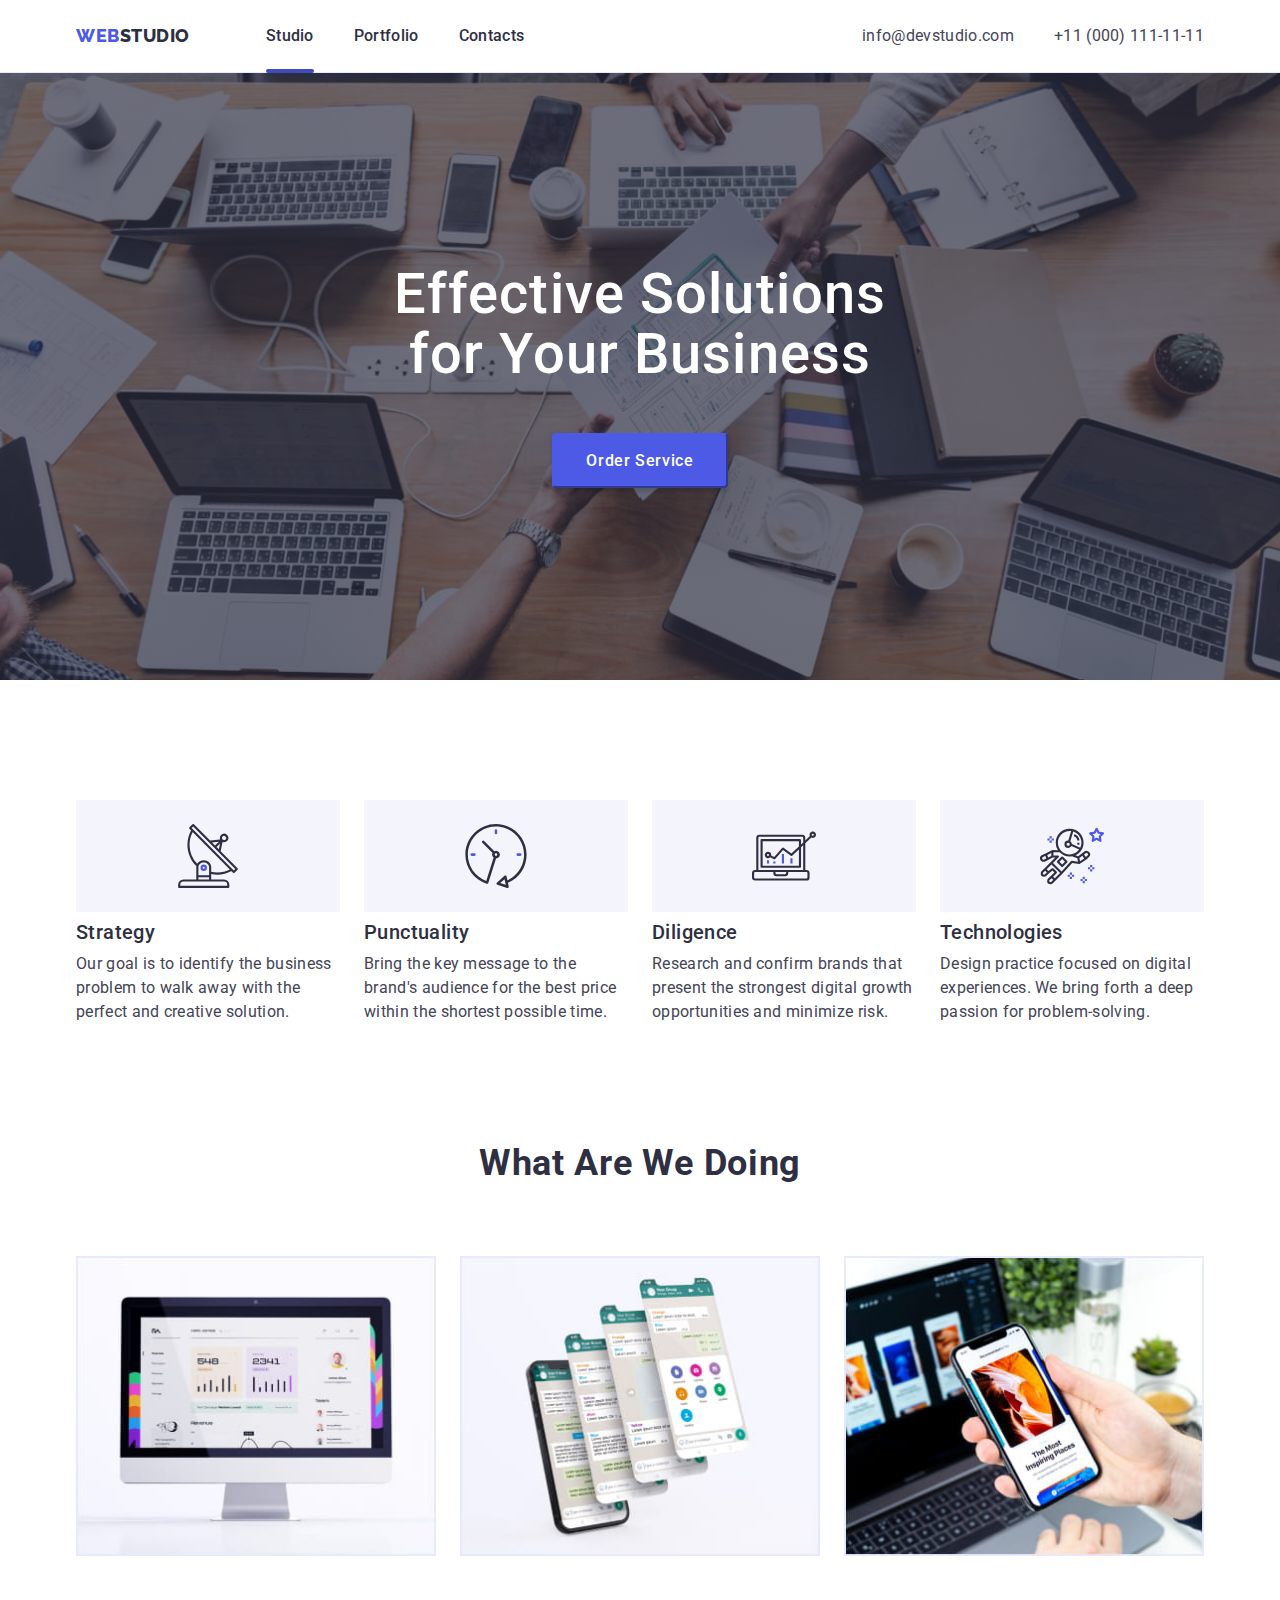
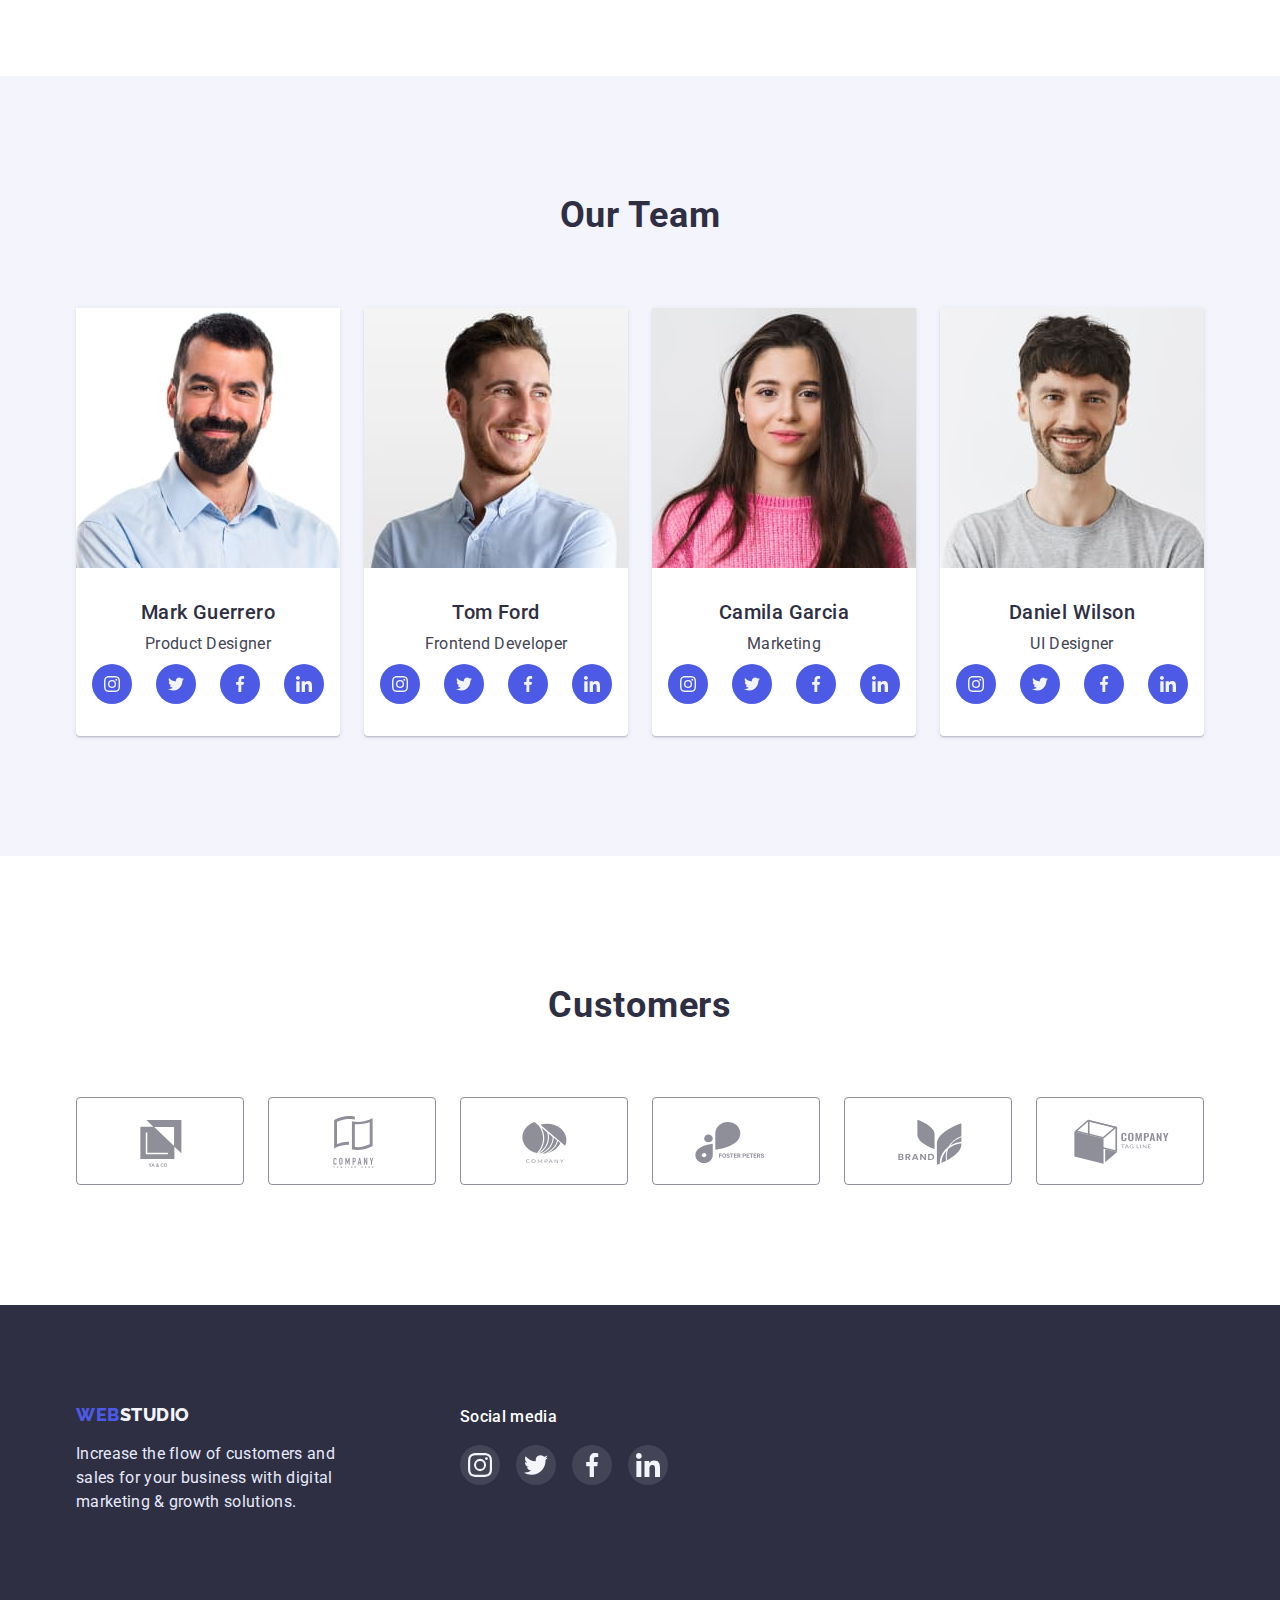
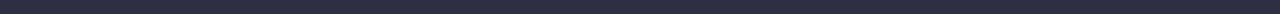
==== index.html @ cbd8a3bc "Додає файли попереднього дз" ====
<!DOCTYPE html>
<html lang="en">
  <head>
    <meta charset="UTF-8" />
    <meta http-equiv="X-UA-Compatible" content="IE=edge" />
    <meta name="viewport" content="width=device-width, initial-scale=1.0" />
    <title>Document</title>
    <link rel="stylesheet" href="./css/modern-normalize.css" />
    <link rel="stylesheet" href="./css/styles.css" />
    <link rel="preconnect" href="https://fonts.googleapis.com" />
    <link rel="preconnect" href="https://fonts.gstatic.com" crossorigin />
    <link
      href="https://fonts.googleapis.com/css2?family=Raleway:wght@800&family=Roboto:wght@400;500;700;900&display=swap"
      rel="stylesheet"
    />
  </head>
  <body>
    <!--Шапка сторінки-->
    <header class="header">
      <div class="container header-container">
        <!--Логотип-->
        <a href="./index.html" class="logo"
          ><span class="web">Web</span>studio</a
        >

        <!--Розділ основної навігації з посиланнями на секції поточної або інших сторінок-->
        <nav class="navigation">
          <ul class="navigation-list">
            <li>
              <a href="./index.html" class="navigation-link current">Studio</a>
            </li>

            <li>
              <a href="./portfolio.html" class="navigation-link">Portfolio</a>
            </li>

            <li>
              <a href="" class="navigation-link">Contacts</a>
            </li>
          </ul>
        </nav>

        <!--Електронна пошта-->
        <a href="mailto:info@devstudio.com" class="contacts email"
          >info@devstudio.com</a
        >

        <!--Телефонний номер-->
        <a href="tel:+11(000)111-11-11" class="contacts">+11 (000) 111-11-11</a>
      </div>
    </header>

    <!--Основний унікальний контент сторінки-->
    <main>
      <!--Герой-->
      <section class="hero">
        <div class="container hero-container">
          <!--Заголовок-->
          <h1 class="hero-title">
            Effective Solutions<br />
            for Your Business
          </h1>
          <!--Кнопка-->
          <button data-modal-open class="hero-btn">Order Service</button>
        </div>
      </section>
      <!--Переваги компанії-->
      <section class="characteristics">
        <div class="container">
          <ul class="benefits">
            <li class="characteristics-item">
              <div class="icon-wrapper benefits">
                <svg width="64" height="64">
                  <use href="./images/icons.svg#icon-antenna"></use>
                </svg>
              </div>
              <h3 class="header-three-title benefits-header">Strategy</h3>
              <p class="paragraph-text">
                Our goal is to identify the business problem to walk away with
                the perfect and creative solution.
              </p>
            </li>

            <li class="characteristics-item">
              <div class="icon-wrapper benefits">
                <svg width="64" height="64">
                  <use href="./images/icons.svg#icon-clock"></use>
                </svg>
              </div>
              <h3 class="header-three-title benefits-header">Punctuality</h3>
              <p class="paragraph-text">
                Bring the key message to the brand's audience for the best price
                within the shortest possible time.
              </p>
            </li>

            <li class="characteristics-item">
              <div class="icon-wrapper benefits">
                <svg width="64" height="64">
                  <use href="./images/icons.svg#icon-diagram"></use>
                </svg>
              </div>
              <h3 class="header-three-title benefits-header">Diligence</h3>
              <p class="paragraph-text">
                Research and confirm brands that present the strongest digital
                growth opportunities and minimize risk.
              </p>
            </li>

            <li class="characteristics-item">
              <div class="icon-wrapper benefits">
                <svg width="64" height="64">
                  <use href="./images/icons.svg#icon-astronaut"></use>
                </svg>
              </div>
              <h3 class="header-three-title benefits-header">Technologies</h3>
              <p class="paragraph-text">
                Design practice focused on digital experiences. We bring forth a
                deep passion for problem-solving.
              </p>
            </li>
          </ul>
        </div>
      </section>

      <!--Чим займається компанія-->
      <section class="what-company-does">
        <div class="container">
          <!--Заголовок секції-->
          <h2 class="headertwo-title">What are we doing</h2>
          <!--Фотографії платформ для яких створюються продукти-->
          <ul class="unordered-list wawd-photos-list">
            <li>
              <img
                src="images/Rectangle71.jpg"
                alt="Computer display"
                width="360"
                class="wawd-photos"
              />
            </li>
            <li>
              <img
                src="images/Rectangle72.jpg"
                alt="Smartphone screen"
                width="360"
                class="wawd-photos"
              />
            </li>
            <li>
              <img
                src="images/Rectangle73.jpg"
                alt="Smartphone and laptop"
                width="360"
                class="wawd-photos"
              />
            </li>
          </ul>
        </div>
      </section>

      <!--Члени команди-->
      <section class="our-team">
        <div class="container">
          <h2 class="headertwo-title">Our Team</h2>

          <ul class="unordered-list ot-ul">
            <li class="our-team-item">
              <img
                src="images/img1.jpg"
                alt="Grinning black-haired man"
                width="264"
              />
              <h3 class="header-three-title photocards-header">
                Mark Guerrero
              </h3>
              <p class="paragraph-text">Product Designer</p>
              <ul class="soc-list unordered-list">
                <li class="soc-list-item">
                  <a href="" class="soc-list link"
                    ><svg cwidth="16" height="16" class="soc-icon">
                      <use href="./images/icons.svg#icon-instagram"></use></svg
                  ></a>
                </li>
                <li class="soc-list-item">
                  <a href="" class="soc-list link"
                    ><svg width="16" height="16" class="soc-icon">
                      <use href="./images/icons.svg#icon-twitter"></use></svg
                  ></a>
                </li>
                <li class="soc-list-item">
                  <a href="" class="soc-list link"
                    ><svg width="16" height="16" class="soc-icon">
                      <use href="./images/icons.svg#icon-facebook"></use></svg
                  ></a>
                </li>
                <li class="soc-list-item">
                  <a href="" class="soc-list link"
                    ><svg width="16" height="16" class="soc-icon">
                      <use href="./images/icons.svg#icon-linkedin"></use></svg
                  ></a>
                </li>
              </ul>
            </li>

            <li class="our-team-item">
              <img src="images/img2.jpg" alt="Wide-smiling guy" width="264" />
              <h3 class="header-three-title photocards-header">Tom Ford</h3>
              <p class="paragraph-text">Frontend Developer</p>
              <ul class="soc-list unordered-list">
                <li class="soc-list-item">
                  <a href="" class="soc-list link"
                    ><svg width="16" height="16" class="soc-icon">
                      <use href="./images/icons.svg#icon-instagram"></use></svg
                  ></a>
                </li>
                <li class="soc-list-item">
                  <a href="" class="soc-list link"
                    ><svg width="16" height="16" class="soc-icon">
                      <use href="./images/icons.svg#icon-twitter"></use></svg
                  ></a>
                </li>
                <li class="soc-list-item">
                  <a href="" class="soc-list link"
                    ><svg width="16" height="16" class="soc-icon">
                      <use href="./images/icons.svg#icon-facebook"></use></svg
                  ></a>
                </li>
                <li class="soc-list-item">
                  <a href="" class="soc-list link"
                    ><svg width="16" height="16" class="soc-icon">
                      <use href="./images/icons.svg#icon-linkedin"></use></svg
                  ></a>
                </li>
              </ul>
            </li>

            <li class="our-team-item">
              <img
                src="images/img3.jpg"
                alt="The brunette looking in full-face"
                width="264"
              />
              <h3 class="header-three-title photocards-header">
                Camila Garcia
              </h3>
              <p class="paragraph-text">Marketing</p>
              <ul class="soc-list unordered-list">
                <li class="soc-list-item">
                  <a href="" class="soc-list link"
                    ><svg width="16" height="16" class="soc-icon">
                      <use href="./images/icons.svg#icon-instagram"></use></svg
                  ></a>
                </li>
                <li class="soc-list-item">
                  <a href="" class="soc-list link"
                    ><svg width="16" height="16" class="soc-icon">
                      <use href="./images/icons.svg#icon-twitter"></use></svg
                  ></a>
                </li>
                <li class="soc-list-item">
                  <a href="" class="soc-list link"
                    ><svg width="16" height="16" class="soc-icon">
                      <use href="./images/icons.svg#icon-facebook"></use></svg
                  ></a>
                </li>
                <li class="soc-list-item">
                  <a href="" class="soc-list link"
                    ><svg width="16" height="16" class="soc-icon">
                      <use href="./images/icons.svg#icon-linkedin"></use></svg
                  ></a>
                </li>
              </ul>
            </li>

            <li class="our-team-item">
              <img
                src="images/img4.jpg"
                alt="Young guy looking in full-face"
                width="264"
              />
              <h3 class="header-three-title photocards-header">
                Daniel Wilson
              </h3>
              <p class="paragraph-text">UI Designer</p>
              <ul class="soc-list unordered-list">
                <li class="soc-list-item">
                  <a href="" class="soc-list link"
                    ><svg width="16" height="16" class="soc-icon">
                      <use href="./images/icons.svg#icon-instagram"></use></svg
                  ></a>
                </li>
                <li class="soc-list-item">
                  <a href="" class="soc-list link"
                    ><svg width="16" height="16" class="soc-icon">
                      <use href="./images/icons.svg#icon-twitter"></use></svg
                  ></a>
                </li>
                <li class="soc-list-item">
                  <a href="" class="soc-list link"
                    ><svg width="16" height="16" class="soc-icon">
                      <use href="./images/icons.svg#icon-facebook"></use></svg
                  ></a>
                </li>
                <li class="soc-list-item">
                  <a href="" class="soc-list link"
                    ><svg width="16" height="16" class="soc-icon">
                      <use href="./images/icons.svg#icon-linkedin"></use></svg
                  ></a>
                </li>
              </ul>
            </li>
          </ul>
        </div>
      </section>

      <section class="customers">
        <div class="container customers-container">
          <h2 class="headertwo-title">Customers</h2>
          <ul class="customers-list unordered-list">
            <li class="customers-list-item">
              <a href="" class="customers-link">
                <svg width="104" height="56" class="customers-icon">
                  <use href="./images/icons.svg#icon-customers-1"></use>
                </svg>
              </a>
            </li>
            <li class="customers-list-item">
              <a href="" class="customers-link">
                <svg width="104" height="56" class="customers-icon">
                  <use href="./images/icons.svg#icon-customers-2"></use>
                </svg>
              </a>
            </li>
            <li class="customers-list-item">
              <a href="" class="customers-link">
                <svg width="104" height="56" class="customers-icon">
                  <use href="./images/icons.svg#icon-customers-3"></use>
                </svg>
              </a>
            </li>
            <li class="customers-list-item">
              <a href="" class="customers-link">
                <svg width="104" height="56" class="customers-icon">
                  <use href="./images/icons.svg#icon-customers-4"></use>
                </svg>
              </a>
            </li>
            <li class="customers-list-item">
              <a href="" class="customers-link">
                <svg width="104" height="56" class="customers-icon">
                  <use href="./images/icons.svg#icon-customers-5"></use>
                </svg>
              </a>
            </li>
            <li class="customers-list-item">
              <a href="" class="customers-link">
                <svg class="customers-icon" width="104" height="56">
                  <use href="./images/icons.svg#icon-customers-6"></use>
                </svg>
              </a>
            </li>
          </ul>
        </div>
      </section>
    </main>

    <!--Підвал сторінки-->
    <footer class="footer">
      <div class="container footer-container">
        <div>
          <a href="./index.html" class="logo-footer"
            ><span class="web-footer">Web</span>studio</a
          >
          <p class="footer-text">
            Increase the flow of customers and sales for your business with
            digital marketing & growth solutions.
          </p>
        </div>
        <div class="soc-media">
          <h4 class="social-media-header">Social media</h4>
          <ul class="unordered-list soc-media-list">
            <li class="soc-media-item">
              <a href="" class="soc-media link">
                <svg width="24px" height="24px" class="soc-media-icon">
                  <use href="./images/icons.svg#icon-instagram"></use></svg
              ></a>
            </li>
            <li class="soc-media-item">
              <a href="" class="soc-media link">
                <svg width="24px" height="24px" class="soc-media-icon">
                  <use href="./images/icons.svg#icon-twitter"></use></svg
              ></a>
            </li>
            <li class="soc-media-item">
              <a href="" class="soc-media link"
                ><svg width="24px" height="24px" class="soc-media-icon">
                  <use href="./images/icons.svg#icon-facebook"></use></svg
              ></a>
            </li>
            <li class="soc-media-item">
              <a href="" class="soc-media link">
                <svg width="24" height="24" class="soc-media-icon">
                  <use href="./images/icons.svg#icon-linkedin"></use></svg
              ></a>
            </li>
          </ul>
        </div>
      </div>
    </footer>
    <div data-modal class="backdrop is-hidden">
      <div class="modal">
        <button data-modal-close class="close-modal">
          <svg class="icon icon-close">
            <use href="./images/icons.svg#icon-close"></use>
          </svg>
        </button>
      </div>
    </div>
    <script src="./js/modal.js"></script>
  </body>
</html>
---- css/styles.css ----
:root {
  --background-color: #2e2f42;
  --logo-color: #4d5ae5;
  --basic-text-color: #434455;
  --bg-icon: #f4f4fd;
}

p,
h1,
h2,
h3,
h4,
h5,
h6 {
  margin: 0;
}

ul,
ol {
  margin: 0;
  padding: 0;
}

img {
  display: block;
}

body {
  font-family: "Roboto", sans-serif;
  color: var(--basic-text-color);
}

.container {
  width: 1158px;
  margin: 0 auto;
  padding: 0 15px;
}

/*Header*/
.header-container {
  display: flex;
}

.header {
  background-color: #ffffff;
  padding-top: 24px;
  padding-bottom: 24px;
  border-bottom: 1px solid #e7e9fc;
  box-shadow: 0px 2px 1px rgba(46, 47, 66, 0.08),
    0px 1px 1px rgba(46, 47, 66, 0.16), 0px 1px 6px rgba(46, 47, 66, 0.08);
}

.web,
.logo {
  font-family: "Raleway", sans-serif;
  font-weight: 800;
  font-size: 18px;
  line-height: 1.33;
  display: flex;
  align-items: center;
  letter-spacing: 0.03em;
  text-transform: uppercase;
  text-decoration: none;
}

.logo {
  color: var(--background-color);
  margin-right: 76px;
}

.web {
  color: var(--logo-color);
}

.navigation {
  font-weight: 500;
  font-size: 16px;
  line-height: 1.5;
  letter-spacing: 0.02em;
  margin-right: auto;
}

.navigation-list {
  list-style-type: none;
  display: flex;
  gap: 40px;
}

.navigation-link {
  text-decoration: none;
  color: var(--background-color);
  position: relative;
  transition: color 250ms cubic-bezier(0.4, 0, 0.2, 1);
}

.navigation-link:hover,
.navigation-link:focus,
.navigation-link:active {
  color: #404bbf;
}

.navigation-link.current::after {
  display: block;
  position: absolute;
  content: "";
  background-color: #404bbf;
  width: 100%;
  height: 4px;
  margin-top: 21px;
  border-radius: 2px;
}

.contacts {
  font-size: 16px;
  line-height: 1.5;
  letter-spacing: 0.02em;
  text-decoration: none;
  color: inherit;
  transition: color 250ms cubic-bezier(0.4, 0, 0.2, 1);
}

.contacts:hover,
.contacts:focus,
.contacts:active {
  color: #404bbf;
}

.email {
  margin-right: 40px;
}

/*Main*/
.hero {
  background-color: var(--background-color);
  padding: 192px 0px;
  background-image: linear-gradient(
      rgba(46, 47, 66, 0.7),
      rgba(46, 47, 66, 0.7)
    ),
    url(../images/hero-image.jpg);
  background-repeat: no-repeat;
  background-position: center;
  background-size: cover;
}

.hero-container {
  display: flex;
  flex-direction: column;
  align-items: center;
}

.hero-title {
  font-weight: 500;
  font-size: 56px;
  line-height: 1.07;
  text-align: center;
  letter-spacing: 0.02em;
  color: #ffffff;
  margin-bottom: 48px;
}

.hero-btn {
  font-family: "Roboto", sans-serif;
  font-weight: 500;
  font-size: 16px;
  line-height: 1.2;
  letter-spacing: 0.04em;
  display: flex;
  flex-direction: row;
  align-items: flex-start;
  padding: 16px 32px;
  gap: 10px;
  background-color: var(--logo-color);
  color: #ffffff;
  box-shadow: 0px 4px 4px rgba(0, 0, 0, 0.15);
  border-color: var(--logo-color);
  border-radius: 4px;
  cursor: pointer;
}

.hero-btn:hover,
.hero-btn:focus,
.hero-btn:active {
  background-color: var(--logo-color);
  box-shadow: 0px 1px 6px rgba(46, 47, 66, 0.08),
    0px 1px 1px rgba(46, 47, 66, 0.16), 0px 2px 1px rgba(46, 47, 66, 0.08);
}

.hero-btn:active {
  background-color: #404bbf;
  box-shadow: 0px 4px 4px rgba(0, 0, 0, 0.15);
  border-radius: 4px;
}

.backdrop.is-hidden {
  visibility: hidden;
  opacity: 1;
  pointer-events: none;
}

.backdrop {
  position: fixed;
  display: flex;
  justify-content: center;
  align-items: center;
  background-color: rgba(46, 47, 66, 0.4);
  width: 100vw;
  height: 100vh;
  top: 0px;
}

.modal {
  width: 408px;
  min-height: 576px;
  background-color: #fcfcfc;
  box-shadow: 0px 1px 1px rgba(0, 0, 0, 0.14), 0px 1px 3px rgba(0, 0, 0, 0.12),
    0px 2px 1px rgba(0, 0, 0, 0.2);
  border-radius: 4px;
  padding-top: 24px;
  padding-right: 24px;
  padding-left: 360px;
  transform: scale(100%);
  transition: transform 300ms linear;
}

.backdrop.is-hidden .modal {
  visibility: visible;
  transform: scale(0%);
}

.close-modal {
  width: 24px;
  height: 24px;
  border-radius: 50%;
  background-color: #e7e9fc;
  border: 1px solid rgba(0, 0, 0, 0.1);
  display: flex;
  justify-content: center;
  align-items: center;
}
.icon-close {
  width: 8px;
  height: 8px;
}

.what-company-does {
  padding-bottom: 120px;
}

.benefits {
  display: flex;
  list-style-type: none;
  gap: 24px;
}

.characteristics {
  padding: 120px 0px;
}

.characteristics-item {
  max-width: 264px;
}

.icon-wrapper.benefits {
  height: 112px;
  background-color: var(--bg-icon);
  display: flex;
  justify-content: center;
  align-items: center;
  margin-bottom: 8px;
}

.header-three-title {
  font-weight: 500;
  font-size: 20px;
  line-height: 1.2;
  letter-spacing: 0.02em;
  color: var(--background-color);
}

.benefits-header {
  margin-bottom: 8px;
}

.paragraph-text {
  font-size: 16px;
  line-height: 1.5;
  letter-spacing: 0.02em;
}

.headertwo-title {
  font-weight: 700;
  font-size: 36px;
  line-height: 1.1;
  text-align: center;
  letter-spacing: 0.02em;
  text-transform: capitalize;
  color: var(--background-color);
  margin-bottom: 72px;
}

.unordered-list {
  list-style-type: none;
}

.wawd-photos-list {
  display: flex;
  gap: 24px;
}

.wawd-photos {
  background-image: linear-gradient(
    0deg,
    rgba(77, 90, 229, 0.1),
    rgba(77, 90, 229, 0.1)
  );
  background-blend-mode: soft-light, normal;
  border: 1px solid #e7e9fc;
  flex: none;
  order: 0;
  flex-grow: 0;
}
.our-team {
  background-color: var(--bg-icon);
  padding: 120px 0px;
}

.ot-ul {
  display: flex;
  gap: 24px;
}

.our-team-item {
  background-color: #ffffff;
  display: flex;
  flex-direction: column;
  align-items: center;
  padding-bottom: 32px;
  box-shadow: 0px 1px 6px rgba(46, 47, 66, 0.08),
    0px 1px 1px rgba(46, 47, 66, 0.16), 0px 2px 1px rgba(46, 47, 66, 0.08);
  border-radius: 0px 0px 4px 4px;
}

.photocards-header {
  margin-top: 32px;
  margin-bottom: 8px;
}

.soc-list {
  margin-top: 8px;
  display: flex;
  height: 40px;
  gap: 24px;
  justify-content: center;
  align-items: center;
}

.soc-list-item {
  width: 40px;
  height: 100%;
}

.soc-list.link {
  width: 100%;
  height: 100%;
  border-radius: 50%;
  background-color: var(--logo-color);
  margin-top: 0;
  transition: background-color 250ms cubic-bezier(0.4, 0, 0.2, 1);
}
.soc-list.link:hover,
.soc-list.link:focus,
.soc-list.link:active {
  background-color: #404bbf;
}

.soc-icon {
  fill: var(--bg-icon);
}

/* ЧИСТО ПОГРАТИСЯ МОЖНА РОЗКОМЕНТУВАТИ))))
.soc-list.link:hover .soc-icon,
.soc-list.link:focus .soc-icon,
.soc-list.link:active .soc-icon {
  fill: red;
} */

.customers-container {
  padding-top: 130px;
  padding-bottom: 120px;
}

.customers-list {
  display: flex;
  height: 88px;
  gap: 24px;
}

.customers-list-item {
  height: 100%;
  width: 168px;
  border: 1px solid #8e8f99;
  border-radius: 4px;
  transition: border-color 250ms cubic-bezier(0.4, 0, 0.2, 1);
}

.customers-link {
  height: 100%;
  width: 100%;
  display: flex;
  justify-content: center;
  align-items: center;
}

.customers-icon {
  fill: #8e8f99;
  transition: fill 250ms cubic-bezier(0.4, 0, 0.2, 1);
}
.customers-list-item:hover,
.customers-list-item:focus,
.customers-list-item:active {
  border-color: #404bbf;
}
.customers-link:focus .customers-icon,
.customers-link:active .customers-icon,
.customers-link:hover .customers-icon {
  fill: #404bbf;
}

/*Footer*/
.footer {
  background-color: var(--background-color);
  padding: 100px 0px;
}

.footer-container {
  display: flex;
}

.logo-footer {
  font-family: "Raleway", sans-serif;
  font-weight: 800;
  font-size: 18px;
  line-height: 1.16;
  display: flex;
  align-items: center;
  letter-spacing: 0.03em;
  text-transform: uppercase;
  color: var(--bg-icon);
  text-decoration: none;
  margin-bottom: 16px;
}

.web-footer {
  font-family: "Raleway", sans-serif;
  font-weight: 800;
  font-size: 18px;
  line-height: 1.16;
  display: flex;
  align-items: center;
  letter-spacing: 0.03em;
  text-transform: uppercase;
  color: var(--logo-color);
}

.footer-text {
  font-size: 16px;
  line-height: 1.5;
  letter-spacing: 0.02em;
  color: #e7e9fc;
  max-width: 264px;
}

.soc-media {
  margin-left: 120px;
}

.social-media-header {
  font-family: "Roboto", sans-serif;
  font-style: normal;
  font-weight: 500;
  font-size: 16px;
  line-height: 1.5;
  letter-spacing: 0.02em;
  color: #ffffff;
  margin-bottom: 16px;
}

.soc-media-list {
  display: flex;
  gap: 16px;
}
.soc-media-item {
  width: 40px;
  height: 40px;
}
.soc-media.link {
  height: 100%;
  width: 100%;
  margin-left: 0;
  display: flex;
  justify-content: center;
  align-items: center;
  background-color: rgba(255, 255, 255, 0.1);
  border-radius: 50%;
  transition: background-color 250ms cubic-bezier(0.4, 0, 0.2, 1);
}

.soc-media-icon {
  fill: var(--bg-icon);
}

.soc-media.link:hover,
.soc-media.link:focus,
.soc-media.link:active {
  background-color: #31d0aa;
}

/* ЦЕ ТЕЖ ЧИСТО ПО ПРИКОЛУ МОЖНА РОЗКОМЕНТИТИ))) 
.soc-media.link:hover .soc-media-icon,
.soc-media.link:focus .soc-media-icon,
.soc-media.link:active .soc-media-icon {
  fill: red ;
} */

/*Portfolio styles*/
.examples {
  padding-top: 96px;
  padding-bottom: 120px;
}
.filters {
  display: flex;
  gap: 24px;
  justify-content: center;
  margin-bottom: 72px;
}

.filters-btn {
  font-family: "Roboto", sans-serif;
  box-sizing: border-box;
  font-weight: 500;
  font-size: 16px;
  line-height: 1.5;
  display: flex;
  justify-content: center;
  align-items: center;
  text-align: center;
  letter-spacing: 0.04em;
  color: var(--logo-color);
  background-color: var(--bg-icon);
  border: 1px solid #e7e9fc;
  border-radius: 4px;
  cursor: pointer;
  padding: 12px 24px;
  transition: background-color 250ms cubic-bezier(0.4, 0, 0.2, 1),
    color 250ms cubic-bezier(0.4, 0, 0.2, 1),
    box-shadow 250ms cubic-bezier(0.4, 0, 0.2, 1),
    border-radius 250ms cubic-bezier(0.4, 0, 0.2, 1);
}

.filters-btn:hover,
.filters-btn:focus {
  background-color: #404bbf;
  color: #ffffff;
  box-shadow: 0px 3px 1px rgba(0, 0, 0, 0.1), 0px 2px 1px rgba(0, 0, 0, 0.08),
    0px 2px 2px rgba(0, 0, 0, 0.12);
  border-radius: 4px;
}

.content {
  display: flex;
  flex-wrap: wrap;
  column-gap: 24px;
  row-gap: 48px;
}

.content-item {
  background-color: #ffffff;
  display: flex;
  flex-direction: column;
  border: 1px solid #e7e9fc;
  box-shadow: 0px 1px 6px rgba(46, 47, 66, 0.08);
  width: calc((100% - 48px) / 3);
  transition: border 250ms cubic-bezier(0.4, 0, 0.2, 1),
    box-shadow 250ms cubic-bezier(0.4, 0, 0.2, 1);
}

.content-item:hover,
.content-item:focus {
  border: 0.5px solid var(--bg-icon);
  box-shadow: 0px 1px 6px rgba(46, 47, 66, 0.08),
    0px 1px 1px rgba(46, 47, 66, 0.16), 0px 2px 1px rgba(46, 47, 66, 0.08);
}
.overlay-wrapper {
  width: 360px;
  height: 300px;
  position: relative;
  overflow: hidden;
}
.overlay {
  position: absolute;
  top: 0;
  left: 0;
  width: 100%;
  height: 100%;
  background-color: var(--logo-color);
  transform: translateY(100%);
  transition: transform 250ms cubic-bezier(0.4, 0, 0.2, 1);
  padding-top: 40px;
  padding-left: 32px;
  padding-right: 32px;
}

.content-item:hover .overlay,
.content-item:focus .overlay {
  transform: translatex(0%);
}

.overlay > .overlay-text {
  font-size: 16px;
  line-height: 1.5;
  letter-spacing: 0.02em;
  color: var(--bg-icon);
}

.card-text {
  padding: 32px 0px 32px 16px;
}

.headertwo-portfolio {
  font-weight: 500;
  font-size: 20px;
  line-height: 1.2;
  letter-spacing: 0.02em;
  color: var(--background-color);
  margin-bottom: 8px;
}

.text-portfolio {
  font-size: 16px;
  line-height: 1.5;
  letter-spacing: 0.02em;
}
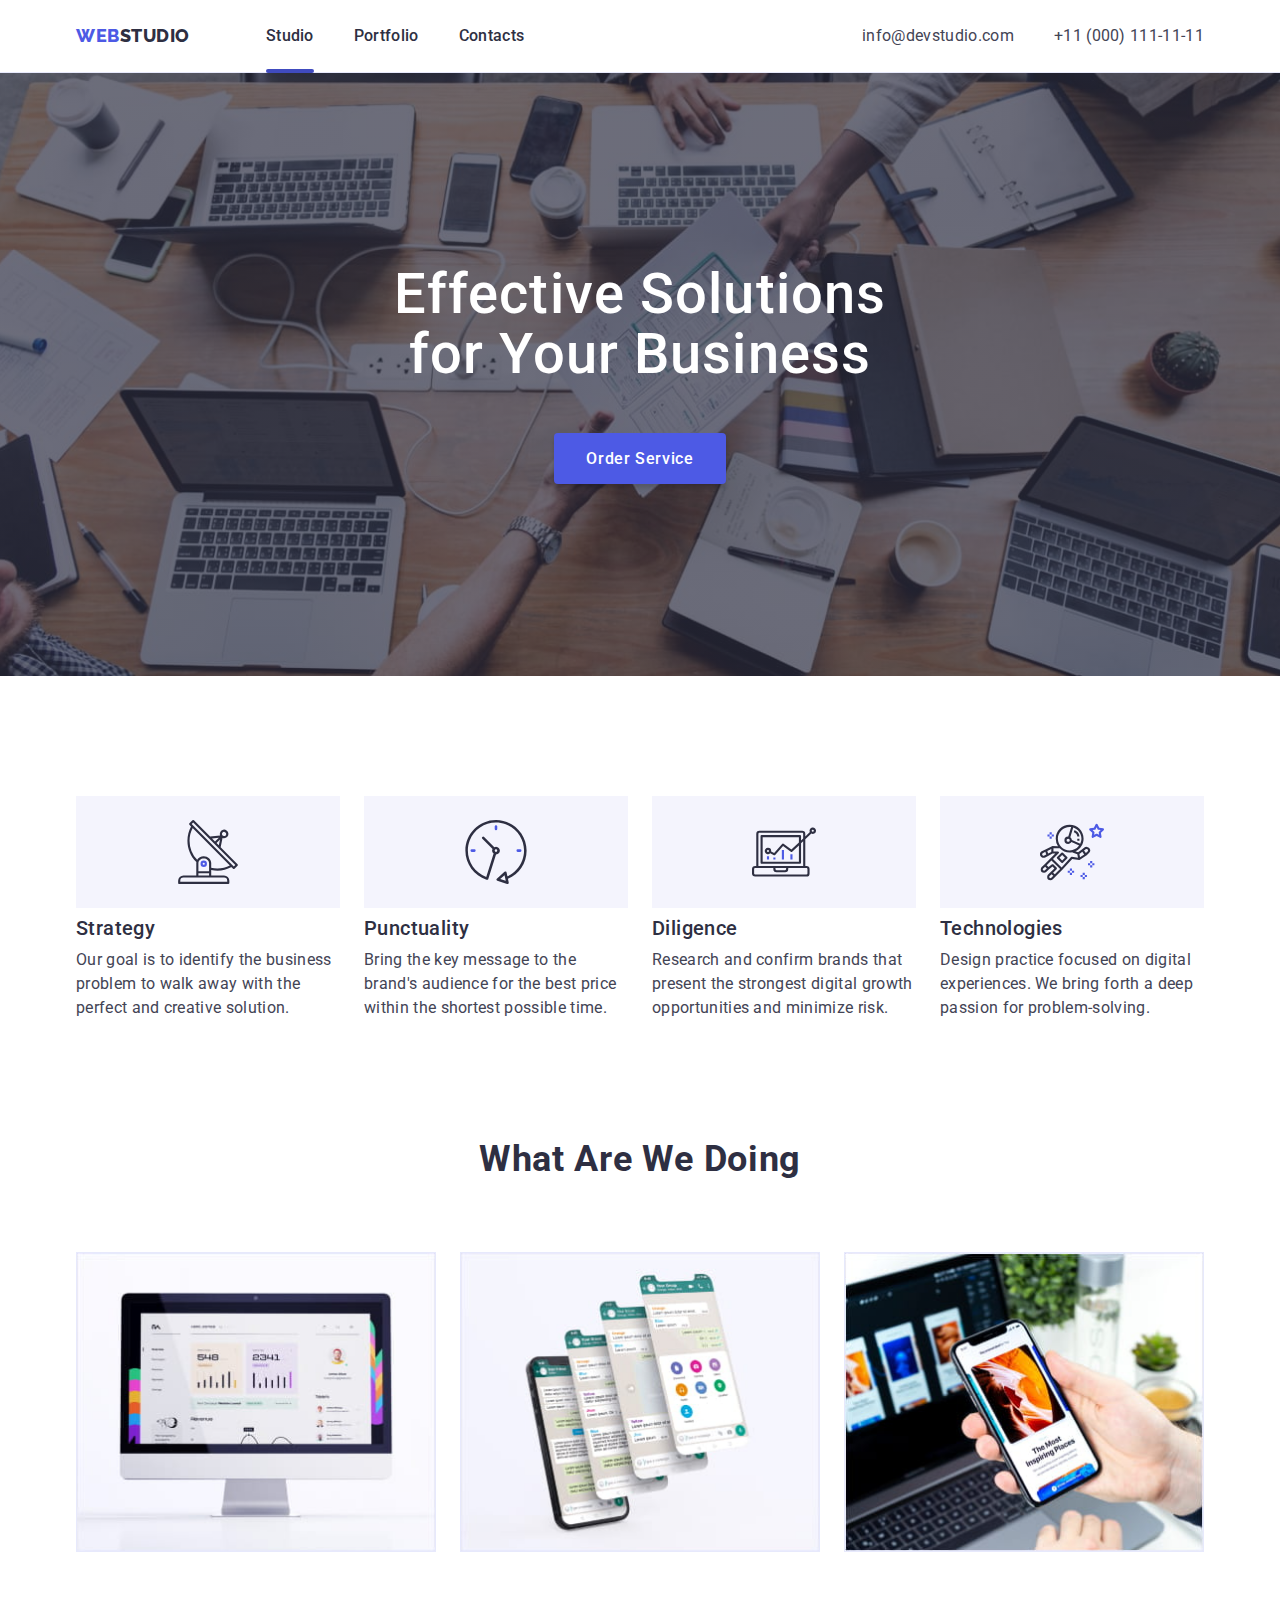
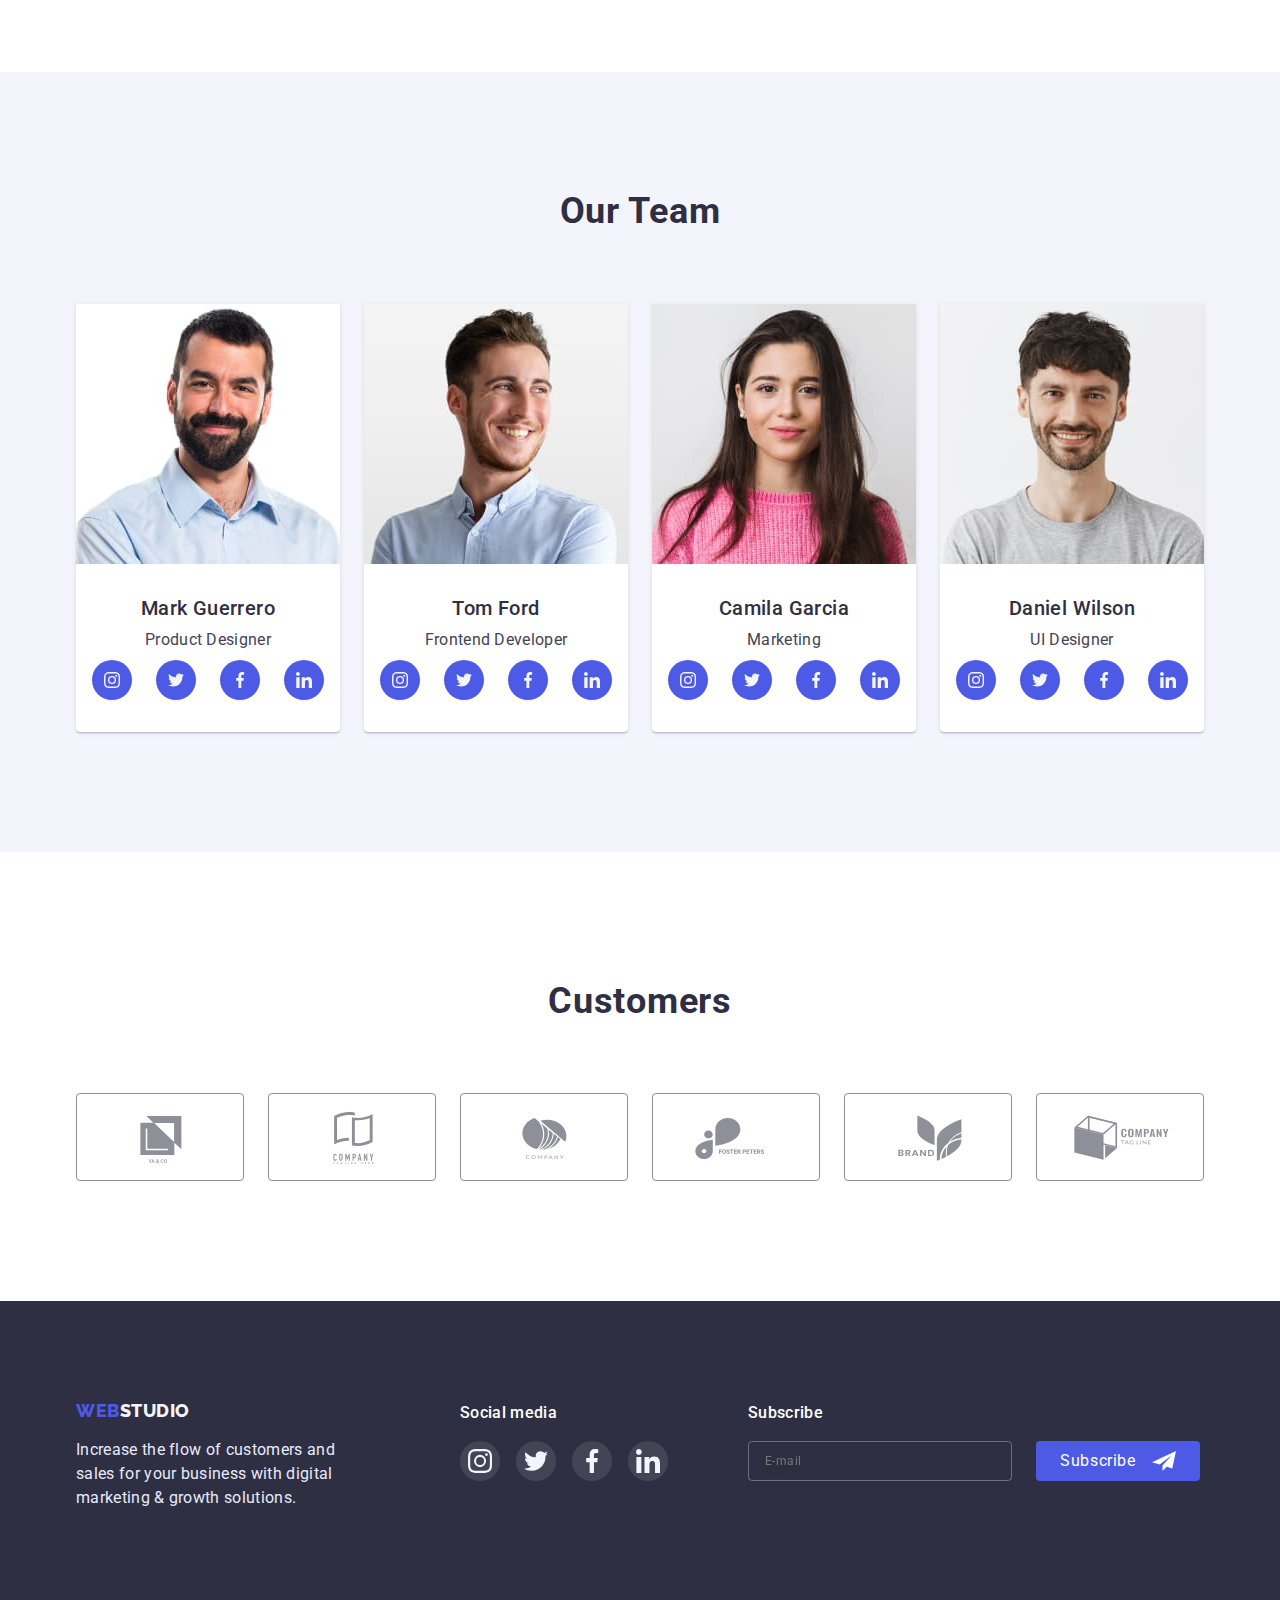
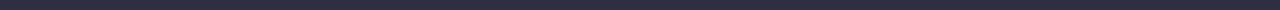
==== commit e719325a: "Додає форми та їх оформлення" ====
--- a/index.html
+++ b/index.html
@@ -405,6 +405,25 @@
             </li>
           </ul>
         </div>
+        <form class="footer-form">
+          <label for="email" class="subscribe">Subscribe</label>
+          <div class="input-wrapper">
+            <input
+              id="email"
+              type="email"
+              name="email"
+              class="footer-input"
+              placeholder="E-mail"
+              required
+            />
+            <button type="submit" class="btn-footer">
+              <span class="btn-text">Subscribe</span
+              ><svg class="btn-icon" width="24" height="24">
+                <use href="./images/icons.svg#icon-telegram"></use>
+              </svg>
+            </button>
+          </div>
+        </form>
       </div>
     </footer>
     <div data-modal class="backdrop is-hidden">
@@ -414,6 +433,80 @@
             <use href="./images/icons.svg#icon-close"></use>
           </svg>
         </button>
+        <p class="modal-header">
+          Leave your contacts and we will call you back
+        </p>
+        <form class="modal-form">
+          <label for="name" class="modal-labels first">Name</label>
+          <div class="modal-input-wrapp">
+            <input
+              type="text"
+              id="name"
+              name="name"
+              class="modal-inputs"
+              placeholder=" "
+              required
+            />
+            <svg class="input-icon" width="18" height="18">
+              <use href="./images/icons.svg#icon-person"></use>
+            </svg>
+          </div>
+          <label for="phone" class="modal-labels">Phone</label>
+          <div class="modal-input-wrapp">
+            <input
+              type="tel"
+              id="phone"
+              name="phone"
+              class="modal-inputs"
+              placeholder=" "
+              required
+            />
+            <svg class="input-icon" width="18" height="18">
+              <use href="./images/icons.svg#icon-phone"></use>
+            </svg>
+          </div>
+          <label for="email" class="modal-labels">Email</label>
+          <div class="modal-input-wrapp">
+            <input
+              type="email"
+              id="email"
+              name="email"
+              class="modal-inputs"
+              placeholder=" "
+              required
+            />
+            <svg class="input-icon" width="18" height="18">
+              <use href="./images/icons.svg#icon-email"></use>
+            </svg>
+          </div>
+          <div class="comment-wrapper">
+            <label for="comment" class="modal-labels">Comment</label
+            ><textarea
+              name="comment"
+              id="comment"
+              class="comment-area"
+              placeholder="Text input"
+            ></textarea>
+          </div>
+          <div class="checkbox-wrapper">
+            <input
+              type="checkbox"
+              id="policy-accepting"
+              name="policy-accepting"
+              class="custom-checkbox"
+              required
+            /><label for="policy-accepting" class="accepting-label"
+              >I accept the terms and conditions of the&nbsp<a
+                href=""
+                class="priv-pol-link"
+                >Privacy Policy</a
+              ></label
+            >
+          </div>
+          <div class="btn-modal-wrapper">
+            <button type="submit" class="modal-submit">Send</button>
+          </div>
+        </form>
       </div>
     </div>
     <script src="./js/modal.js"></script>
--- a/css/styles.css
+++ b/css/styles.css
@@ -173,14 +173,15 @@
   background-color: var(--logo-color);
   color: #ffffff;
   box-shadow: 0px 4px 4px rgba(0, 0, 0, 0.15);
-  border-color: var(--logo-color);
+  border: 0px;
   border-radius: 4px;
   cursor: pointer;
+  transition: background-color 250ms cubic-bezier(0.4, 0, 0.2, 1),
+    box-shadow 250ms cubic-bezier(0.4, 0, 0.2, 1);
 }
 
 .hero-btn:hover,
-.hero-btn:focus,
-.hero-btn:active {
+.hero-btn:focus {
   background-color: var(--logo-color);
   box-shadow: 0px 1px 6px rgba(46, 47, 66, 0.08),
     0px 1px 1px rgba(46, 47, 66, 0.16), 0px 2px 1px rgba(46, 47, 66, 0.08);
@@ -189,58 +190,6 @@
 .hero-btn:active {
   background-color: #404bbf;
   box-shadow: 0px 4px 4px rgba(0, 0, 0, 0.15);
-  border-radius: 4px;
-}
-
-.backdrop.is-hidden {
-  visibility: hidden;
-  opacity: 1;
-  pointer-events: none;
-}
-
-.backdrop {
-  position: fixed;
-  display: flex;
-  justify-content: center;
-  align-items: center;
-  background-color: rgba(46, 47, 66, 0.4);
-  width: 100vw;
-  height: 100vh;
-  top: 0px;
-}
-
-.modal {
-  width: 408px;
-  min-height: 576px;
-  background-color: #fcfcfc;
-  box-shadow: 0px 1px 1px rgba(0, 0, 0, 0.14), 0px 1px 3px rgba(0, 0, 0, 0.12),
-    0px 2px 1px rgba(0, 0, 0, 0.2);
-  border-radius: 4px;
-  padding-top: 24px;
-  padding-right: 24px;
-  padding-left: 360px;
-  transform: scale(100%);
-  transition: transform 300ms linear;
-}
-
-.backdrop.is-hidden .modal {
-  visibility: visible;
-  transform: scale(0%);
-}
-
-.close-modal {
-  width: 24px;
-  height: 24px;
-  border-radius: 50%;
-  background-color: #e7e9fc;
-  border: 1px solid rgba(0, 0, 0, 0.1);
-  display: flex;
-  justify-content: center;
-  align-items: center;
-}
-.icon-close {
-  width: 8px;
-  height: 8px;
 }
 
 .what-company-does {
@@ -473,6 +422,7 @@
 
 .soc-media {
   margin-left: 120px;
+  margin-right: 80px;
 }
 
 .social-media-header {
@@ -641,3 +591,273 @@
   line-height: 1.5;
   letter-spacing: 0.02em;
 }
+
+.subscribe {
+  font-weight: 500;
+  font-size: 16px;
+  line-height: 1.5;
+  letter-spacing: 0.02em;
+  color: #ffffff;
+}
+
+.input-wrapper {
+  display: flex;
+  margin-top: 16px;
+  gap: 24px;
+}
+.footer-input {
+  background-color: rgba(0, 0, 0, 0);
+  width: 264px;
+  height: 40px;
+  border: 1px solid rgba(255, 255, 255, 0.3);
+  filter: drop-shadow(0px 4px 4px rgba(0, 0, 0, 0.15));
+  border-radius: 4px;
+  font-weight: 400;
+  font-size: 12px;
+  line-height: 2;
+  letter-spacing: 0.04em;
+  color: rgba(255, 255, 255, 0.6);
+  padding: 8px 0px 8px 16px;
+  outline: none;
+  transition: border-color 250ms cubic-bezier(0.4, 0, 0.2, 1);
+}
+
+.footer-input:not(placeholder-shown) {
+  color: #ffffff;
+  font-size: 12px;
+  line-height: 1.33;
+  letter-spacing: 0.04em;
+}
+
+.footer-input:focus,
+.footer-input:active {
+  border-color: #ffffff;
+}
+
+.btn-footer {
+  display: flex;
+  flex-direction: row;
+  justify-content: center;
+  align-items: center;
+  padding: 8px 24px;
+  gap: 16px;
+  background-color: var(--logo-color);
+  border: 0px;
+  border-radius: 4px;
+}
+
+.btn-text {
+  font-size: 16px;
+  line-height: 1.5;
+  letter-spacing: 0.04em;
+  color: #ffffff;
+}
+
+/* Початок оформлення модалки */
+
+.backdrop.is-hidden {
+  visibility: hidden;
+  opacity: 1;
+  pointer-events: none;
+}
+
+.backdrop {
+  position: fixed;
+  display: flex;
+  justify-content: center;
+  align-items: center;
+  background-color: rgba(46, 47, 66, 0.4);
+  width: 100vw;
+  height: 100vh;
+  top: 0px;
+}
+
+.modal {
+  width: 408px;
+  min-height: 576px;
+  background-color: #fcfcfc;
+  box-shadow: 0px 1px 1px rgba(0, 0, 0, 0.14), 0px 1px 3px rgba(0, 0, 0, 0.12),
+    0px 2px 1px rgba(0, 0, 0, 0.2);
+  border-radius: 4px;
+  padding: 72px 24px 24px 24px;
+  transform: scale(100%);
+  transition: transform 300ms linear;
+  position: relative;
+}
+
+.backdrop.is-hidden .modal {
+  visibility: visible;
+  transform: scale(0%);
+}
+
+.close-modal {
+  width: 24px;
+  height: 24px;
+  border-radius: 50%;
+  background-color: #e7e9fc;
+  border: 1px solid rgba(0, 0, 0, 0.1);
+  display: flex;
+  justify-content: center;
+  align-items: center;
+  position: absolute;
+  right: 24px;
+  top: 24px;
+  transition: background-color 250ms cubic-bezier(0.4, 0, 0.2, 1);
+}
+
+.close-modal:active,
+.close-modal:focus,
+.close-modal:hover {
+  background-color: #404bbf;
+}
+
+.icon-close {
+  transition: fill 250ms cubic-bezier(0.4, 0, 0.2, 1);
+  width: 8px;
+  height: 8px;
+}
+
+.close-modal:active .icon-close,
+.close-modal:focus .icon-close,
+.close-modal:hover .icon-close {
+  fill: #ffffff;
+}
+
+.modal-header {
+  font-weight: 500;
+  font-size: 16px;
+  line-height: 1.5;
+  text-align: center;
+  letter-spacing: 0.02em;
+  color: var(--background-color);
+  margin-bottom: 16px;
+  outline: none;
+}
+
+.modal-labels {
+  font-size: 12px;
+  line-height: 1.16;
+  letter-spacing: 0.01em;
+  color: #8e8f99;
+}
+
+.modal-labels.first {
+  line-height: 1.33;
+  letter-spacing: 0.04em;
+}
+
+.modal-input-wrapp {
+  position: relative;
+  padding: 4px 0px 8px 0px;
+}
+
+.modal-inputs {
+  padding: 8px 0px 8px 38px;
+  height: 40px;
+  width: 100%;
+  border: 1px solid rgba(33, 33, 33, 0.2);
+  border-radius: 4px;
+  font-size: 12px;
+  line-height: 1.33;
+  letter-spacing: 0.04em;
+  color: var(--basic-text-color);
+  outline: none;
+  transition: border 250ms cubic-bezier(0.4, 0, 0.2, 1);
+}
+
+.modal-inputs:focus,
+.modal-inputs:active,
+.comment-area:focus,
+.comment-area:active {
+  border: 1px solid var(--logo-color);
+}
+
+.modal-inputs:focus + .input-icon,
+.modal-inputs:active + .input-icon {
+  fill: var(--logo-color);
+}
+
+.input-icon {
+  position: absolute;
+  left: 16px;
+  top: 50%;
+  transform: translateY(-50%);
+  transition: fill 250ms cubic-bezier(0.4, 0, 0.2, 1);
+}
+
+.comment-area {
+  display: block;
+  width: 100%;
+  height: 120px;
+  resize: none;
+  margin-top: 4px;
+  padding: 8px 0px 0px 16px;
+  font-size: 12px;
+  line-height: 1.33;
+  letter-spacing: 0.04em;
+  color: rgba(117, 117, 117, 0.5);
+  outline: none;
+  border: 1px solid rgba(33, 33, 33, 0.2);
+  border-radius: 4px;
+  transition: border-color 250ms cubic-bezier(0.4, 0, 0.2, 1);
+}
+
+.comment-area:not(placeholder-shown) {
+  color: var(--basic-text-color);
+}
+
+.checkbox-wrapper {
+  padding-top: 16px;
+}
+
+.custom-checkbox {
+  display: none;
+}
+
+.accepting-label {
+  display: flex;
+  font-size: 12px;
+  line-height: 1.33;
+  letter-spacing: 0.04em;
+  color: #757575;
+}
+
+.accepting-label::before {
+  content: "";
+  width: 16px;
+  height: 16px;
+  margin-right: 8px;
+  background-repeat: no-repeat;
+  background-image: url("data:image/svg+xml;charset=utf8,%3Csvg width='16' height='16' viewBox='0 0 16 16' fill='none' xmlns='http://www.w3.org/2000/svg'%3E%3Crect x='0.625' y='0.625' width='14.75' height='14.75' rx='1.375' stroke='%232E2F42' stroke-width='1.25'/%3E%3C/svg%3E");
+  transition: background-image 250ms cubic-bezier(0.4, 0, 0.2, 1);
+}
+
+.custom-checkbox:checked + .accepting-label::before {
+  background-image: url("data:image/svg+xml;charset=utf8,%3Csvg width='16' height='16' viewBox='0 0 16 16' fill='none' xmlns='http://www.w3.org/2000/svg'%3E%3Crect x='0.625' y='0.625' width='14.75' height='14.75' rx='1.375' fill='%23404BBF'/%3E%3Cpath d='M11.4456 4.25506C11.6184 4.08965 11.8483 3.99821 12.0869 4.00003C12.3255 4.00184 12.5541 4.09677 12.7244 4.26478C12.8947 4.4328 12.9934 4.66075 12.9997 4.90055C13.006 5.14034 12.9194 5.37323 12.7582 5.55005L7.86357 11.7044C7.7794 11.7955 7.67782 11.8686 7.5649 11.9194C7.45198 11.9702 7.33003 11.9975 7.20636 11.9998C7.08268 12.0021 6.95981 11.9793 6.8451 11.9328C6.73038 11.8863 6.62618 11.817 6.53872 11.729L3.29283 8.46564C3.20243 8.38096 3.12993 8.27884 3.07965 8.16537C3.02936 8.05191 3.00232 7.92942 3.00014 7.80522C2.99796 7.68102 3.02069 7.55765 3.06696 7.44248C3.11323 7.3273 3.18211 7.22267 3.26947 7.13483C3.35684 7.047 3.4609 6.97775 3.57547 6.93123C3.69003 6.88471 3.81273 6.86186 3.93627 6.86405C4.0598 6.86624 4.18163 6.89343 4.29449 6.94398C4.40734 6.99454 4.50892 7.06743 4.59315 7.15831L7.16189 9.73967L11.4223 4.28219C11.4299 4.27269 11.4381 4.26364 11.4468 4.25506H11.4456Z' fill='%23F4F4FD'/%3E%3Crect x='0.625' y='0.625' width='14.75' height='14.75' rx='1.375' stroke='%23404BBF' stroke-width='1.25'/%3E%3C/svg%3E");
+}
+.priv-pol-link {
+  color: var(--logo-color);
+}
+.btn-modal-wrapper {
+  display: flex;
+  justify-content: center;
+  padding-top: 24px;
+}
+
+.modal-submit {
+  min-height: 56px;
+  min-width: 169px;
+  display: flex;
+  align-items: center;
+  justify-content: center;
+  background: var(--logo-color);
+  box-shadow: 0px 4px 4px rgba(0, 0, 0, 0.15);
+  border: 0px;
+  border-radius: 4px;
+  font-weight: 500;
+  font-size: 16px;
+  line-height: 1.5;
+  letter-spacing: 0.04em;
+  color: #ffffff;
+}
+/* Кінець формлення форм модалки */
